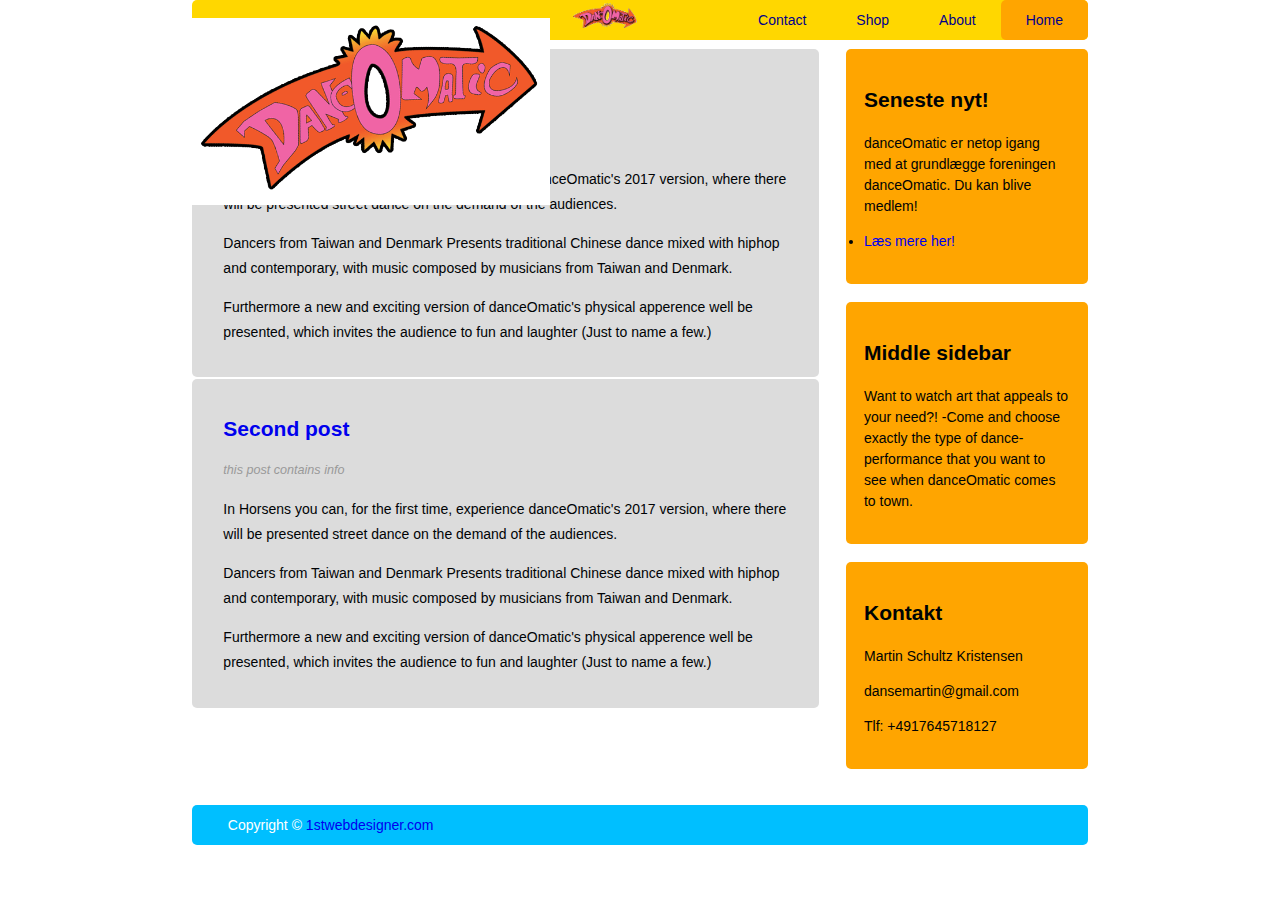
==== index.html @ 1778e4be "First init" ====
<!DOCTYPE html>
<html lang="da">
<head>
    <title>danceOmatic</title>
    <meta charset="utf-8"/>
    <link rel="stylesheet"; href="style.css"; type="text/css"/>
    <meta name="viewport" content="width=device-width, initial-scale=1.0" />    
</head>
<body class="body">
    <header class="mainHeader">        
        <nav>
            <ul class="menu">
                <li class="active"><a href='#'>Home</a></li>
                <li><a href=about.html>About</a></li>
                <li><a href='#'>Shop</a></li>
                <li><a href='#'>Contact</a></li>
            </ul>
            <ul>
                <li>
                    <img class="homeLogo" src="img/arrow_header.png"/>
                </li>
            </ul>
            <img src="img/dom_arrow.png"/>
        </nav>
    </header>
    
  
    <div class="mainContent">
        <div class="content">
            <article class="topContent">
            <header>
                <h2><a href='#' title="First post">First post</a></h2></header>
                
                <footer>
                    <p class="post-info"> this post contains info</p>
                
                </footer>
                <content>
                    <p>In Horsens you can, for the first time, experience danceOmatic's 2017 version, where there will be presented street dance on the demand of the audiences.</p>
                    <p>Dancers from Taiwan and Denmark Presents traditional Chinese dance mixed with hiphop and contemporary, with music composed by musicians from Taiwan and Denmark.</p>
                    <p>Furthermore a new and exciting version of danceOmatic's physical apperence well be presented, which invites the audience to fun and laughter (Just to name a few.)</p>
                </content>
            
            
            </article>
            
            
             <article class="bottomContent">
            <header>
                <h2><a href='#' title="Second post">Second post</a></h2></header>
                
                <footer>
                    <p class="post-info"> this post contains info</p>
                
                </footer>
                <content>
                    <p>In Horsens you can, for the first time, experience danceOmatic's 2017 version, where there will be presented street dance on the demand of the audiences.</p>
                    <p>Dancers from Taiwan and Denmark Presents traditional Chinese dance mixed with hiphop and contemporary, with music composed by musicians from Taiwan and Denmark.</p>
                    <p>Furthermore a new and exciting version of danceOmatic's physical apperence well be presented, which invites the audience to fun and laughter (Just to name a few.)</p>
                </content>
            
            
            </article>
        </div>
    </div>
    
    
    <aside class="top-sidebar">
        <article>
            <h2>Seneste nyt!</h2>
            <p>danceOmatic er netop igang med at grundlægge foreningen danceOmatic. Du kan blive medlem!<li><a href="#">Læs mere her!</a></li></p>
        </article>
    </aside>
    
        <aside class="middle-sidebar">
        <article>
            <h2>Middle sidebar</h2>
            <p>Want to watch art that appeals to your need?!
                -Come and choose exactly the type of dance-performance that you want to see when danceOmatic comes to town.</p>
        </article>
    </aside>
    
     <aside class="bottom-sidebar">
        <article>
            <h2>Kontakt</h2>
            <p>Martin Schultz Kristensen</p>
            <p>dansemartin@gmail.com</p>
            <p>Tlf: +4917645718127</p>
        </article>
    </aside>
    
    <footer class="mainFooter">
        <p>Copyright &copy; <a href='#'>1stwebdesigner.com</a></p>
    </footer>

    
    </body>
</html>
---- style.css ----
body {
  /*  background-image: url(img/bgcv.png);
    background-repeat: no-repeat;
    background-size: cover; */
    background-color: #FFF;
    color: #000305;
    font-size: 87.5%; /* Base font size is 14px */
    font-family: sans-serif, 'Lucida Sans Unicode';
    line-height: 1.5;
    text-align: left;
}
/* Go in and sepperate the a from post and mainbar. Using ID perhaps */
a   {
    text-decoration: none;
}

a:hover, a:visited {
    color: hotpink;
} 

a:hover, a:active {
    background-color: gainsboro;
}

.body {
    margin: 0 auto;
    width: 70%;
    clear: both;    
}

.mainHeader img {
    width: 40%;
    height: auto;
    margin: 2% 0;
}

.mainHeader nav {
    background-color: gold;
    height: 40px;
    border-radius: 5px;
    -moz-border-radius: 5px;
    -webkit-border-radius: 5px;    
}

.mainHeader nav ul {
    list-style: none;
    margin: 0 auto;
}

.mainHeader nav ul li {
    float: right;
    display: inline;
}

.mainHeader nav a:link, .mainHeader nav a:visited {
    color: darkblue;
    display: inline-block;
    padding: 10px 25px;
    height: 20px;    
}


.mainHeader nav a:hover, .mainHeader nav a:active,
.mainHeader nav .active a:link, .mainHeader nav .active a:visited {
    background-color: orange;
    text-shadow: none;
}

/* styling the link */
.mainHeader nav ul li a {
    border-radius: 5px;
    -moz-border-radius: 5px;
    -webkit-border-radius: 5px;   
}


.mainContent {
    width: 100%;
    align-items: center;
    line-height: 25px;
    border-radius: 5px;
    -moz-border-radius 5px;
    -webkit-border-radius 5px;
}

.content {
    width: 70%;
    float: left;
    border-radius: 5px;
    -moz-border-radius 5px;
    -webkit-border-radius 5px;
}
/* Change the color of the topContent*/
.topContent {
    background-color: gainsboro;
    border-radius: 5px;
    -moz-border-radius 5px;
    -webkit-border-radius 5px;  
    padding: 3% 5%;
    margin-top: 9px;
    ;
}

.bottomContent {
    background-color: gainsboro;
    border-radius: 5px;
    -moz-border-radius 5px;
    -webkit-border-radius 5px;
    padding: 3% 5%;
    margin-top: 2px;
}

.post-info {
    font-style: italic;
    color: #999;
    font-size: 90%;
}

/* must adjust the width togehter with margin and padding. Total is 30% */
.top-sidebar {
    width: 23%;
    float: left;
    background-color: orange;
    border-radius: 5px;
    -moz-border-radius 5px;
    -webkit-border-radius 5px;
    margin-top: 9px;
    margin-left: 3%;
    margin-bottom: 2%;
    padding: 2% 2%; 
}



/*another way of writing all margin's are margin: X% Y% Z% A%, witch represents top-left-bottom-right (clockwise) */
.middle-sidebar {
    width: 23%;
    float: left;
    background-color: orange;
    border-radius: 5px;
    -moz-border-radius 5px;
    -webkit-border-radius 5px;
   
    margin-left: 3%;
    margin-bottom: 2%;
    padding: 2% 2%;       
}

.bottom-sidebar {
    width: 23%;
    float: left;
    background-color: orange;
    border-radius: 5px;
    -moz-border-radius 5px;
    -webkit-border-radius 5px;
    margin-left: 3%;
    margin-bottom: 2%;
    padding: 2% 2%;     
}

.mainFooter {
    width: 100%;
    height: 40px;
    float: left;
    border-radius: 5px;
    -moz-border-radius 5px;
    -webkit-border-radius 5px;
    background-color: deepskyblue;
    margin-top: 2%;
    margin-bottom: 2%;
}

.mainFooter p {
    width: 92%;
    margin: 10px auto;
    color: white;
}


/*From here on it is something about making the website responsove, meaning that it will be desplayed correctly on mobile devices. */ 
@media only screen and (min-width: 150px) and (max-width: 600px) {
    
    body {
        background-size: contain 
            /*playing around with the background here.*/
    }
    .body {
        width: 90%;
        font-size: 95%;
    }
    
    .mainheader img {
        width: 100%;
    }
    
    .mainHeader nav {
        height: 160px; 
    }

    .mainHeader nav ul {
        padding-left: 0
        }

    .mainHeader nav ul li {
        width: 100%;
        text-align: center;
        }

    .mainHeader nav a:link, .mainHeader nav a:visited {
        padding: 10px 25px;
        height: 20px;  
        display: block;
        }
    
    .content {
        width: 100%;
        float: left;
        margin-top: 2%;
    }
    
    .post-info {
        display: none;
    }
   
    /* Here change the top/bottom-content margins for mobile device*/
    .topContent {
        padding: 3% 5%;
        margin-top: 2px;
        margin-bottom: 3    %;
    }
 
    .bottomContent {
        margin-top: 3%;
    }

    .top-sidebar, .middle-sidebar, .bottom-sidebar {
        width: 94%;
        margin: 2% 0 2% 0;
        padding: 2% 3%; 
    }

}
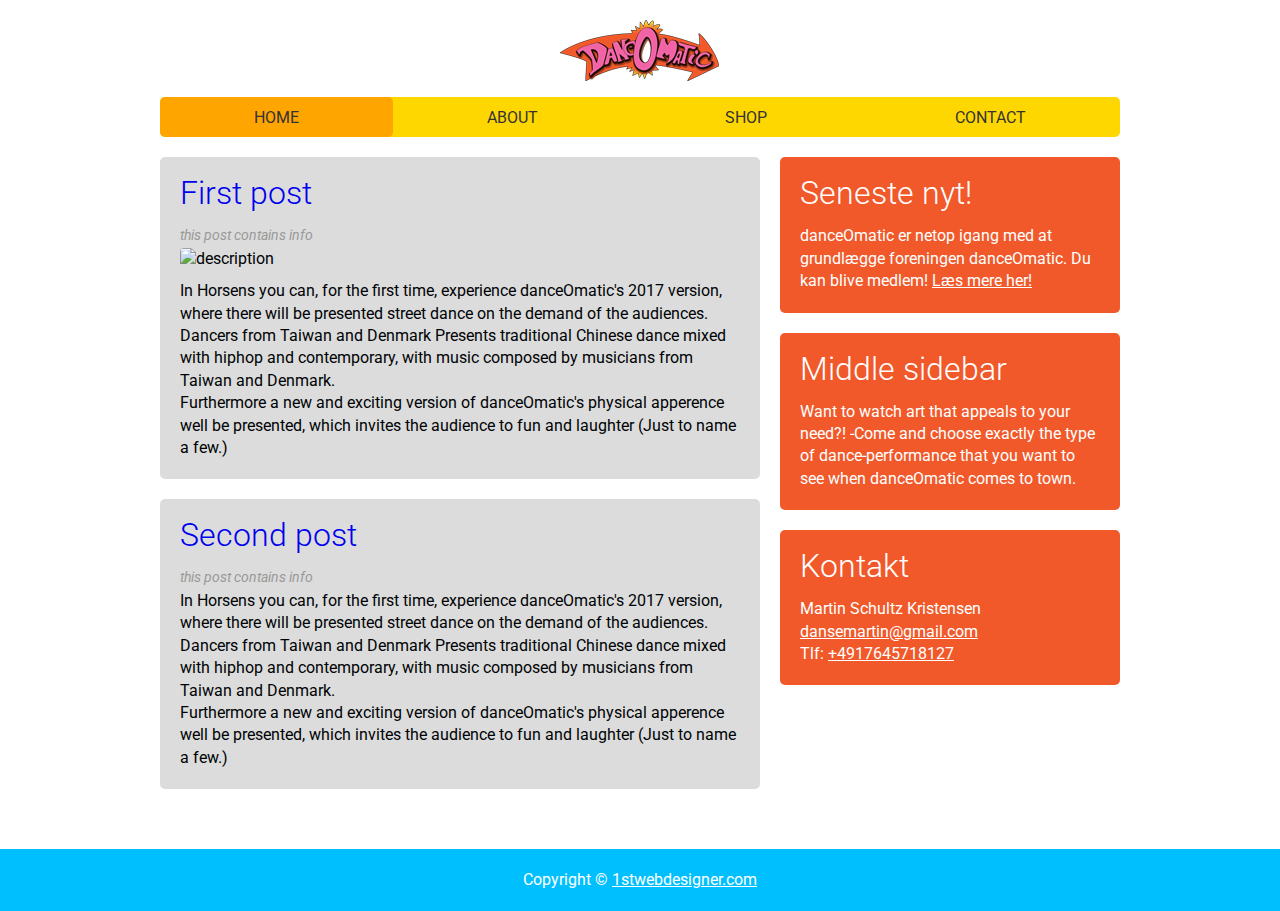
==== commit 1c9d60f8: "swanky new layout" ====
--- a/index.html
+++ b/index.html
@@ -3,96 +3,90 @@
 <head>
     <title>danceOmatic</title>
     <meta charset="utf-8"/>
+    <!-- Google font https://fonts.google.com/specimen/Roboto?selection.family=Roboto:300,400 -->
+    <link href="https://fonts.googleapis.com/css?family=Roboto:300,400" rel="stylesheet">
+    <!-- Style sheet with rules -->
     <link rel="stylesheet"; href="style.css"; type="text/css"/>
-    <meta name="viewport" content="width=device-width, initial-scale=1.0" />    
+    <meta name="viewport" content="width=device-width, initial-scale=1.0" />  
 </head>
-<body class="body">
-    <header class="mainHeader">        
-        <nav>
-            <ul class="menu">
-                <li class="active"><a href='#'>Home</a></li>
-                <li><a href=about.html>About</a></li>
-                <li><a href='#'>Shop</a></li>
-                <li><a href='#'>Contact</a></li>
-            </ul>
-            <ul>
-                <li>
-                    <img class="homeLogo" src="img/arrow_header.png"/>
-                </li>
-            </ul>
-            <img src="img/dom_arrow.png"/>
-        </nav>
-    </header>
+<body>
+
+    <div class="wrapper">
     
-  
-    <div class="mainContent">
-        <div class="content">
-            <article class="topContent">
-            <header>
-                <h2><a href='#' title="First post">First post</a></h2></header>
-                
-                <footer>
+        <header class="mainHeader">        
+            <div class="logo">
+                <a href="index.html"><img class="homeLogo" src="img/arrow_header.png"/></a>
+            </div>
+            <nav>
+                <ul class="menu trans">
+                    <li class="active"><a href='#'>Home</a></li>
+                    <li><a href=about.html>About</a></li>
+                    <li><a href='#'>Shop</a></li>
+                    <li><a href='#'>Contact</a></li>
+                </ul>
+            </nav>
+        </header>
+      
+        <div class="mainContent">
+            <div class="content">
+                <article class="topContent">
+                    <header>
+                        <h2>
+                            <a href='#' title="First post">First post</a>
+                        </h2>
+                    </header>
                     <p class="post-info"> this post contains info</p>
-                
-                </footer>
-                <content>
-                    <p>In Horsens you can, for the first time, experience danceOmatic's 2017 version, where there will be presented street dance on the demand of the audiences.</p>
-                    <p>Dancers from Taiwan and Denmark Presents traditional Chinese dance mixed with hiphop and contemporary, with music composed by musicians from Taiwan and Denmark.</p>
-                    <p>Furthermore a new and exciting version of danceOmatic's physical apperence well be presented, which invites the audience to fun and laughter (Just to name a few.)</p>
-                </content>
-            
-            
-            </article>
-            
-            
-             <article class="bottomContent">
-            <header>
-                <h2><a href='#' title="Second post">Second post</a></h2></header>
-                
-                <footer>
+                    <content>
+                        <img src="https://images.pexels.com/photos/380768/pexels-photo-380768.jpeg?auto=compress&cs=tinysrgb&h=750&w=1260" alt="description" title="description">
+                        <p>In Horsens you can, for the first time, experience danceOmatic's 2017 version, where there will be presented street dance on the demand of the audiences.</p>
+                        <p>Dancers from Taiwan and Denmark Presents traditional Chinese dance mixed with hiphop and contemporary, with music composed by musicians from Taiwan and Denmark.</p>
+                        <p>Furthermore a new and exciting version of danceOmatic's physical apperence well be presented, which invites the audience to fun and laughter (Just to name a few.)</p>
+                    </content>
+                </article>
+                <article class="bottomContent">
+                    <header>
+                        <h2>
+                            <a href='#' title="Second post">Second post</a>
+                        </h2>
+                    </header>
                     <p class="post-info"> this post contains info</p>
-                
-                </footer>
-                <content>
-                    <p>In Horsens you can, for the first time, experience danceOmatic's 2017 version, where there will be presented street dance on the demand of the audiences.</p>
-                    <p>Dancers from Taiwan and Denmark Presents traditional Chinese dance mixed with hiphop and contemporary, with music composed by musicians from Taiwan and Denmark.</p>
-                    <p>Furthermore a new and exciting version of danceOmatic's physical apperence well be presented, which invites the audience to fun and laughter (Just to name a few.)</p>
-                </content>
-            
-            
-            </article>
+                    <content>
+                        <p>In Horsens you can, for the first time, experience danceOmatic's 2017 version, where there will be presented street dance on the demand of the audiences.</p>
+                        <p>Dancers from Taiwan and Denmark Presents traditional Chinese dance mixed with hiphop and contemporary, with music composed by musicians from Taiwan and Denmark.</p>
+                        <p>Furthermore a new and exciting version of danceOmatic's physical apperence well be presented, which invites the audience to fun and laughter (Just to name a few.)</p>
+                    </content>
+                </article>
+            </div>
+
+            <div class="sidebar">        
+                <aside class="top-sidebar">
+                    <article>
+                        <h2>Seneste nyt!</h2>
+                        <p>danceOmatic er netop igang med at grundlægge foreningen danceOmatic. Du kan blive medlem! <a href="#">Læs mere her!</a></p>
+                    </article>
+                </aside>    
+                <aside class="middle-sidebar">
+                    <article>
+                        <h2>Middle sidebar</h2>
+                        <p>Want to watch art that appeals to your need?! -Come and choose exactly the type of dance-performance that you want to see when danceOmatic comes to town.</p>
+                    </article>
+                </aside>
+                <aside class="bottom-sidebar">
+                    <article>
+                        <h2>Kontakt</h2>
+                        <p>Martin Schultz Kristensen</p>
+                        <p><a href="mailto:dansemartin@gmail.com">dansemartin@gmail.com</a></p>
+                        <p>Tlf: <a href="tel:004917645718127">+4917645718127</a></p>
+                    </article>
+                </aside>
+            </div>
         </div>
+
     </div>
-    
-    
-    <aside class="top-sidebar">
-        <article>
-            <h2>Seneste nyt!</h2>
-            <p>danceOmatic er netop igang med at grundlægge foreningen danceOmatic. Du kan blive medlem!<li><a href="#">Læs mere her!</a></li></p>
-        </article>
-    </aside>
-    
-        <aside class="middle-sidebar">
-        <article>
-            <h2>Middle sidebar</h2>
-            <p>Want to watch art that appeals to your need?!
-                -Come and choose exactly the type of dance-performance that you want to see when danceOmatic comes to town.</p>
-        </article>
-    </aside>
-    
-     <aside class="bottom-sidebar">
-        <article>
-            <h2>Kontakt</h2>
-            <p>Martin Schultz Kristensen</p>
-            <p>dansemartin@gmail.com</p>
-            <p>Tlf: +4917645718127</p>
-        </article>
-    </aside>
-    
+
     <footer class="mainFooter">
         <p>Copyright &copy; <a href='#'>1stwebdesigner.com</a></p>
     </footer>
 
-    
-    </body>
+</body>
 </html>--- a/style.css
+++ b/style.css
@@ -1,15 +1,78 @@
+/* http://meyerweb.com/eric/tools/css/reset/ 
+   v2.0 | 20110126
+   License: none (public domain)
+*/
+
+html, body, div, span, applet, object, iframe,
+h1, h2, h3, h4, h5, h6, p, blockquote, pre,
+a, abbr, acronym, address, big, cite, code,
+del, dfn, em, img, ins, kbd, q, s, samp,
+small, strike, strong, sub, sup, tt, var,
+b, u, i, center,
+dl, dt, dd, ol, ul, li,
+fieldset, form, label, legend,
+table, caption, tbody, tfoot, thead, tr, th, td,
+article, aside, canvas, details, embed, 
+figure, figcaption, footer, header, hgroup, 
+menu, nav, output, ruby, section, summary,
+time, mark, audio, video {
+    margin: 0;
+    padding: 0;
+    border: 0;
+    font-size: 100%;
+    font: inherit;
+    vertical-align: baseline;
+}
+/* HTML5 display-role reset for older browsers */
+article, aside, details, figcaption, figure, 
+footer, header, hgroup, menu, nav, section {
+    display: block;
+}
 body {
-  /*  background-image: url(img/bgcv.png);
-    background-repeat: no-repeat;
-    background-size: cover; */
-    background-color: #FFF;
+    line-height: 1;
+}
+ol, ul {
+    list-style: none;
+}
+blockquote, q {
+    quotes: none;
+}
+blockquote:before, blockquote:after,
+q:before, q:after {
+    content: '';
+    content: none;
+}
+table {
+    border-collapse: collapse;
+    border-spacing: 0;
+}
+
+/*----- END CSS RESET -----*/
+
+
+body {
     color: #000305;
-    font-size: 87.5%; /* Base font size is 14px */
-    font-family: sans-serif, 'Lucida Sans Unicode';
-    line-height: 1.5;
-    text-align: left;
-}
-/* Go in and sepperate the a from post and mainbar. Using ID perhaps */
+    font-size: 16px;
+    line-height: 1.4em;
+    font-family: 'Roboto', sans-serif;
+    padding-bottom: 82px;
+}
+
+h1, h2, h3, h4, h5, h6 {
+    font-weight: 300;
+    font-size: 2em;
+    margin: 0 0 1rem;
+    line-height: 2rem;
+}
+
+img {
+    max-width: 100%;
+    border-radius: 4px;
+    margin-bottom: 10px;
+}
+
+/*----- Old style -----*/
+
 a   {
     text-decoration: none;
 }
@@ -20,43 +83,24 @@
 
 a:hover, a:active {
     background-color: gainsboro;
-}
-
-.body {
+    color: #333 !important;
+    text-decoration: none !important;
+    border-radius: 3px;
+    padding: 1px 4px;
+}
+
+body {
     margin: 0 auto;
-    width: 70%;
-    clear: both;    
-}
-
-.mainHeader img {
-    width: 40%;
-    height: auto;
-    margin: 2% 0;
+    clear: both;  
+    position: relative;  
 }
 
 .mainHeader nav {
     background-color: gold;
-    height: 40px;
+    min-height: 40px;
     border-radius: 5px;
     -moz-border-radius: 5px;
     -webkit-border-radius: 5px;    
-}
-
-.mainHeader nav ul {
-    list-style: none;
-    margin: 0 auto;
-}
-
-.mainHeader nav ul li {
-    float: right;
-    display: inline;
-}
-
-.mainHeader nav a:link, .mainHeader nav a:visited {
-    color: darkblue;
-    display: inline-block;
-    padding: 10px 25px;
-    height: 20px;    
 }
 
 
@@ -74,41 +118,7 @@
 }
 
 
-.mainContent {
-    width: 100%;
-    align-items: center;
-    line-height: 25px;
-    border-radius: 5px;
-    -moz-border-radius 5px;
-    -webkit-border-radius 5px;
-}
-
-.content {
-    width: 70%;
-    float: left;
-    border-radius: 5px;
-    -moz-border-radius 5px;
-    -webkit-border-radius 5px;
-}
 /* Change the color of the topContent*/
-.topContent {
-    background-color: gainsboro;
-    border-radius: 5px;
-    -moz-border-radius 5px;
-    -webkit-border-radius 5px;  
-    padding: 3% 5%;
-    margin-top: 9px;
-    ;
-}
-
-.bottomContent {
-    background-color: gainsboro;
-    border-radius: 5px;
-    -moz-border-radius 5px;
-    -webkit-border-radius 5px;
-    padding: 3% 5%;
-    margin-top: 2px;
-}
 
 .post-info {
     font-style: italic;
@@ -117,74 +127,50 @@
 }
 
 /* must adjust the width togehter with margin and padding. Total is 30% */
-.top-sidebar {
-    width: 23%;
-    float: left;
-    background-color: orange;
-    border-radius: 5px;
-    -moz-border-radius 5px;
-    -webkit-border-radius 5px;
-    margin-top: 9px;
-    margin-left: 3%;
-    margin-bottom: 2%;
-    padding: 2% 2%; 
-}
-
-
-
-/*another way of writing all margin's are margin: X% Y% Z% A%, witch represents top-left-bottom-right (clockwise) */
-.middle-sidebar {
-    width: 23%;
-    float: left;
-    background-color: orange;
-    border-radius: 5px;
-    -moz-border-radius 5px;
-    -webkit-border-radius 5px;
-   
-    margin-left: 3%;
-    margin-bottom: 2%;
-    padding: 2% 2%;       
-}
-
-.bottom-sidebar {
-    width: 23%;
-    float: left;
-    background-color: orange;
-    border-radius: 5px;
-    -moz-border-radius 5px;
-    -webkit-border-radius 5px;
-    margin-left: 3%;
-    margin-bottom: 2%;
-    padding: 2% 2%;     
-}
+
+/*----- Header -----*/
+header.mainHeader {
+    margin-bottom: 20px;
+}
+
+/*----- Sidebar styling -----*/
+aside {
+    background-color: #f1592a;
+    border-radius: 5px;
+    padding: 20px;
+    margin: 0 0 20px;
+    color: white;
+}
+aside a {
+    color: white;
+    text-decoration: underline;
+}
+
+/*----- Footer -----*/
 
 .mainFooter {
-    width: 100%;
-    height: 40px;
-    float: left;
-    border-radius: 5px;
-    -moz-border-radius 5px;
-    -webkit-border-radius 5px;
     background-color: deepskyblue;
-    margin-top: 2%;
-    margin-bottom: 2%;
-}
-
-.mainFooter p {
-    width: 92%;
-    margin: 10px auto;
+    position: absolute;
+    bottom: 0px;
+    left: 0;
+    padding: 20px;
+    right: 0;
+    text-align: center;
     color: white;
 }
 
+.mainFooter a {
+    color: white;
+    text-decoration: underline;
+}
+
+/*----- * { border: 1px dotted red; } -----*/
 
 /*From here on it is something about making the website responsove, meaning that it will be desplayed correctly on mobile devices. */ 
-@media only screen and (min-width: 150px) and (max-width: 600px) {
+/*----- @media only screen and (min-width: 150px) and (max-width: 600px) {
     
     body {
         background-size: contain 
-            /*playing around with the background here.*/
-    }
-    .body {
         width: 90%;
         font-size: 95%;
     }
@@ -197,20 +183,12 @@
         height: 160px; 
     }
 
-    .mainHeader nav ul {
-        padding-left: 0
-        }
-
-    .mainHeader nav ul li {
-        width: 100%;
-        text-align: center;
-        }
-
-    .mainHeader nav a:link, .mainHeader nav a:visited {
+    .mainHeader nav a:link, 
+    .mainHeader nav a:visited {
         padding: 10px 25px;
         height: 20px;  
         display: block;
-        }
+    }
     
     .content {
         width: 100%;
@@ -222,11 +200,10 @@
         display: none;
     }
    
-    /* Here change the top/bottom-content margins for mobile device*/
     .topContent {
         padding: 3% 5%;
         margin-top: 2px;
-        margin-bottom: 3    %;
+        margin-bottom: 3%;
     }
  
     .bottomContent {
@@ -239,6 +216,123 @@
         padding: 2% 3%; 
     }
 
-}
-    
+} -----*/
+    
+
+/*----- NEW STYLE -----*/
+
+/*----- Wrapper Hvor alt indhold er udover footeren -----*/
+.wrapper {
+    max-width: 960px;
+    margin: 0 auto;
+    padding: 0 20px;
+}
+
+
+ul {
+    padding: 0;
+}
+
+/*----- Menu -----*/
+.menu {
+    display: flex;
+    justify-content: space-between;
+    flex-wrap: wrap;
+}
+
+.menu ul {
+    margin: 0 auto;
+}
+.menu li {
+    list-style: none;
+    flex-grow: 1;
+}
+.menu li a {
+    display: block;
+    color: #333;
+    text-transform: uppercase;
+    text-align: center;
+    padding: 10px 25px;
+    height: 20px;    
+}
+
+.logo {
+    text-align: center;
+    margin-top: 20px;
+}
+.logo a {
+    display: block;
+}
+.logo a:hover,
+.logo a:focus {
+    background-color: transparent;
+}
+
+.homeLogo {
+    width: 160px;
+    height: auto;
+}
+
+
+/*----- Main content -----*/
+.mainContent,
+.content {
+    border-radius: 5px;
+    -moz-border-radius 5px;
+    -webkit-border-radius 5px;  
+}
+
+.mainContent {
+    display: flex;
+    justify-content: space-between;
+    flex-wrap: nowrap;
+    margin-bottom: 20px;
+}
+
+.content {
+    margin-right: 20px;    
+}
+
+.sidebar {
+    min-width: 260px;
+    max-width: 340px;
+}
+
+.content article {
+    margin-bottom: 20px;
+    background-color: gainsboro;
+    border-radius: 5px;
+    -moz-border-radius 5px;
+    -webkit-border-radius 5px;  
+    padding: 20px;
+}
+
+/*----- Footer -----*/
+footer.mainFooter {
+
+}
+
+/*----- Cool transition/animation effect -----*/
+.trans, .trans *, a {
+    -webkit-transition: all 0.2s ease;
+    -moz-transition: all 0.2s ease;
+    -ms-transition: all 0.2s ease;
+    -o-transition: all 0.2s ease;
+    transition: all 0.2s ease;
+}
+
+@media only screen and (max-width: 680px) {
+
+    .mainContent {
+        flex-wrap: wrap;
+    }
+    .content {
+        margin-right: 0;
+    }
+    .sidebar {
+        max-width: 100%;
+    }
+
+}
+
     